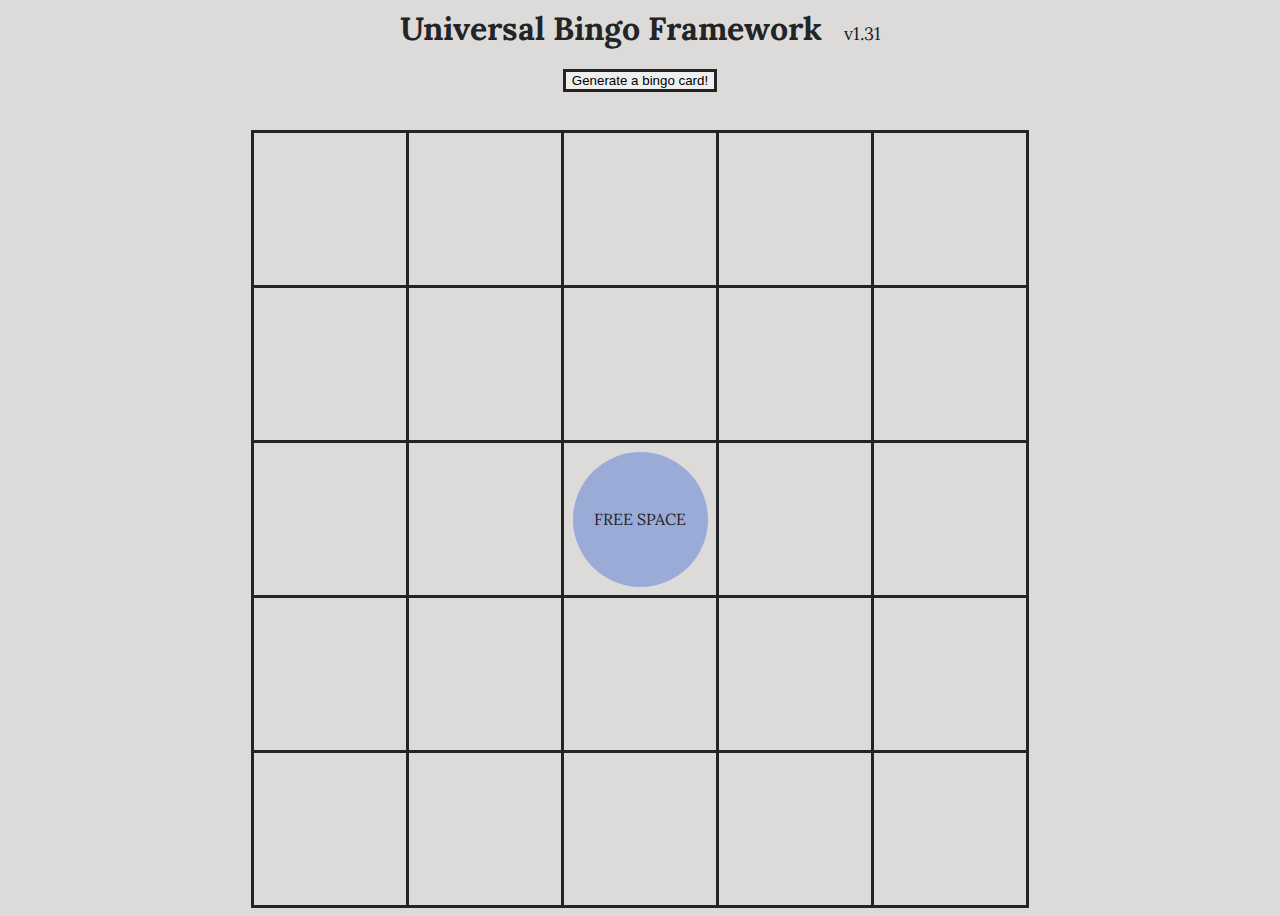
==== index.html @ 08c0f83e "intiial commit" ====
<!DOCTYPE html>
<html lang="en">

<head>
    <meta charset="UTF-8">
    <meta name="viewport" content="width=device-width, initial-scale=1.0">
    <title>Universal Bingo Framework</title>
    <link rel="stylesheet" href="style.css">
    <script src="https://ajax.googleapis.com/ajax/libs/jquery/3.5.1/jquery.min.js"></script>
    <script type="text/javascript" src="teamData.js"></script>
    <script type="text/javascript" src="main.js"></script>
    <link href="https://fonts.googleapis.com/css2?family=Lora&display=swap" rel="stylesheet">


</head>

<body onload="main()">
    <header>
        <h1 class="page-header">Universal Bingo Framework</h1>
        <p>v1.31</p>
    </header>


    <button id="button" onclick="newName();">Generate a bingo card!</button>

    <div id="container">
        <br>
        <table id="table">
            <tbody>
                <tr>
                    <td id="0"> </td>
                    <td id="1"> </td>
                    <td id="2"> </td>
                    <td id="3"> </td>
                    <td id="4"> </td>
                </tr>
                <tr>
                    <td id="5"> </td>
                    <td id="6"> </td>
                    <td id="7"> </td>
                    <td id="8"> </td>
                    <td id="9"> </td>
                </tr>
                <tr>
                    <td id="20"> </td>
                    <td id="21"> </td>
                    <td id="free">
                        <div class="checked">
                            FREE SPACE
                        </div>
                    </td>
                    <td id="22"> </td>
                    <td id="23"> </td>
                </tr>
                <tr>
                    <td id="10"> </td>
                    <td id="11"> </td>
                    <td id="12"> </td>
                    <td id="13"> </td>
                    <td id="14"> </td>
                </tr>
                <tr>
                    <td id="15"> </td>
                    <td id="16"> </td>
                    <td id="17"> </td>
                    <td id="18"> </td>
                    <td id="19"> </td>
                </tr>
            </tbody>
        </table>
    </div>

</body>

</html>
---- style.css ----
body {
    background: #dddbd9;
    /*background: #212529;*/
    text-align: center;
}

h1,
h2,
h6,
p,
a,
table * {
    color: #222426;
    font-family: "Lora", "Courier New", monospace, serif;
}

.page-header {
    display: inline;
    margin-bottom: 10px;
}

p {
    margin-left: 1em;
    font-size: 14px;
    display: inline;
    align-items: center;
}

table {
    text-align: center;
    border-spacing: 0xp;
    width: 400px;
    margin: auto;
}

p {
    margin-block-start: 0em;
    margin-block-end: 0em;
    font-size: 18px;
}

table,
td {
    border: 3px solid #222426;
    border-collapse: collapse;
    table-layout: fixed;
}

td {
    width: 150px;
    height: 150px;
    -webkit-touch-callout: none;
    -webkit-user-select: none;
    -khtml-user-select: none;
    -moz-user-select: none;
    -ms-user-select: none;
    -o-user-select: none;
    user-select: none;
}

button {
    border: 3px solid #222426;
    margin: 20px 0;
}

div {
    display: grid;
    width: 90%;
    height: 90%;
    margin: auto;
    align-items: center;
}

.checked {
    background: rgba(0, 59, 213, 0.3);
    border-radius: 50%;
    display: flex;
    width: 90%;
    height: 90%;
    margin: auto;
    align-items: center;
    justify-content: center;
}
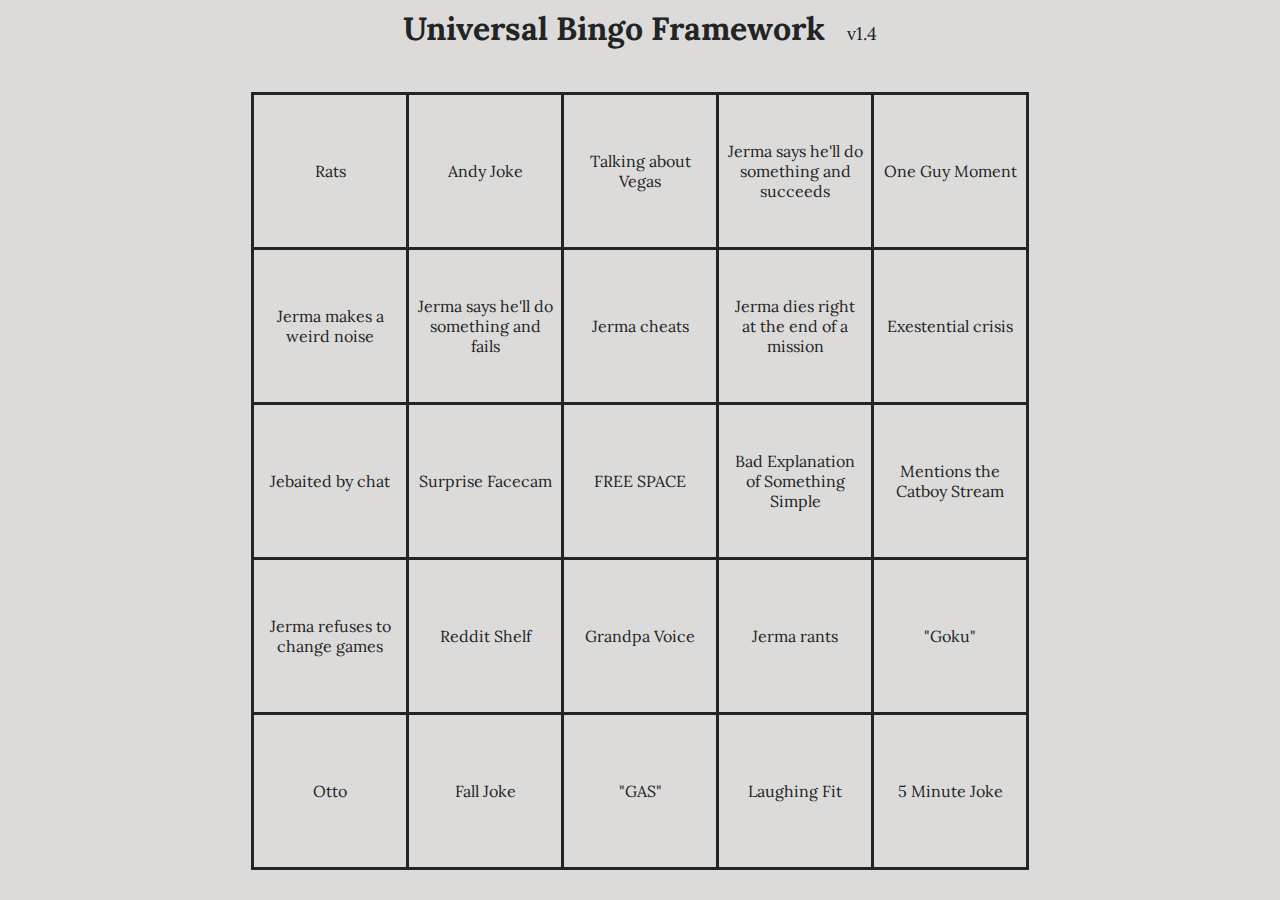
==== commit 13d46e71: "v1.4 update" ====
--- a/index.html
+++ b/index.html
@@ -7,21 +7,15 @@
     <title>Universal Bingo Framework</title>
     <link rel="stylesheet" href="style.css">
     <script src="https://ajax.googleapis.com/ajax/libs/jquery/3.5.1/jquery.min.js"></script>
-    <script type="text/javascript" src="teamData.js"></script>
     <script type="text/javascript" src="main.js"></script>
     <link href="https://fonts.googleapis.com/css2?family=Lora&display=swap" rel="stylesheet">
-
-
 </head>
 
 <body onload="main()">
     <header>
         <h1 class="page-header">Universal Bingo Framework</h1>
-        <p>v1.31</p>
+        <p>v1.4</p>
     </header>
-
-
-    <button id="button" onclick="newName();">Generate a bingo card!</button>
 
     <div id="container">
         <br>
@@ -45,7 +39,7 @@
                     <td id="20"> </td>
                     <td id="21"> </td>
                     <td id="free">
-                        <div class="checked">
+                        <div onclick="clickMe(this)">
                             FREE SPACE
                         </div>
                     </td>
--- a/style.css
+++ b/style.css
@@ -17,6 +17,10 @@
 .page-header {
     display: inline;
     margin-bottom: 10px;
+}
+
+header {
+    margin-bottom: 25px;
 }
 
 p {
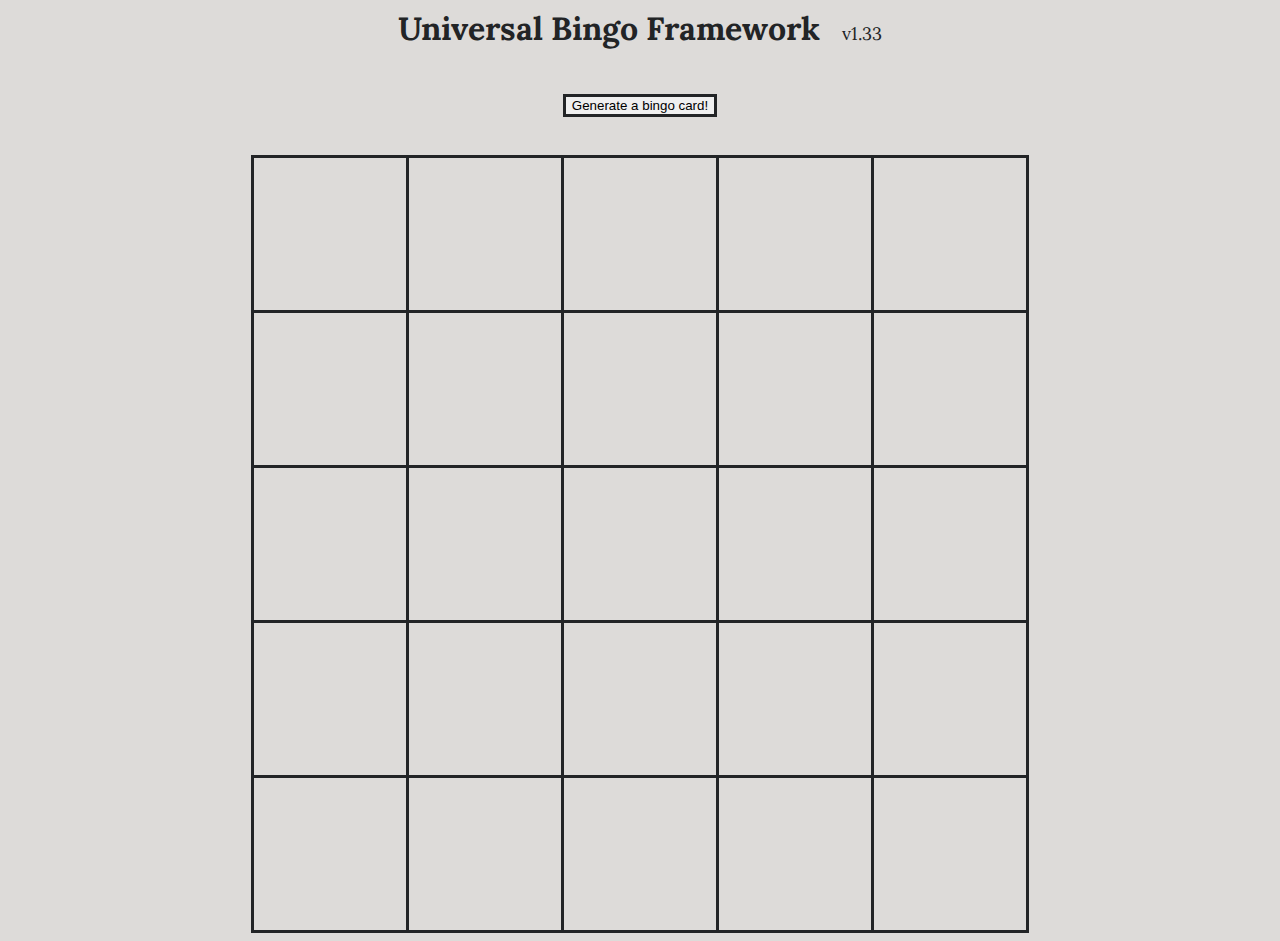
==== commit 21ea26bb: "v1.33 update" ====
--- a/index.html
+++ b/index.html
@@ -6,59 +6,60 @@
     <meta name="viewport" content="width=device-width, initial-scale=1.0">
     <title>Universal Bingo Framework</title>
     <link rel="stylesheet" href="style.css">
+    <script type="text/javascript" src="main.js"></script>
     <script src="https://ajax.googleapis.com/ajax/libs/jquery/3.5.1/jquery.min.js"></script>
-    <script type="text/javascript" src="main.js"></script>
     <link href="https://fonts.googleapis.com/css2?family=Lora&display=swap" rel="stylesheet">
 </head>
 
 <body onload="main()">
     <header>
         <h1 class="page-header">Universal Bingo Framework</h1>
-        <p>v1.4</p>
+        <p>v1.33</p>
     </header>
+
+    <button id="button" onclick="newName();">Generate a bingo card!</button>
 
     <div id="container">
         <br>
         <table id="table">
             <tbody>
                 <tr>
-                    <td id="0"> </td>
-                    <td id="1"> </td>
-                    <td id="2"> </td>
-                    <td id="3"> </td>
-                    <td id="4"> </td>
+                    <td id="0"></td>
+                    <td id="1"></td>
+                    <td id="2"></td>
+                    <td id="3"></td>
+                    <td id="4"></td>
                 </tr>
                 <tr>
-                    <td id="5"> </td>
-                    <td id="6"> </td>
-                    <td id="7"> </td>
-                    <td id="8"> </td>
-                    <td id="9"> </td>
+                    <td id="5"></td>
+                    <td id="6"></td>
+                    <td id="7"></td>
+                    <td id="8"></td>
+                    <td id="9"></td>
                 </tr>
                 <tr>
-                    <td id="20"> </td>
-                    <td id="21"> </td>
-                    <td id="free">
-                        <div onclick="clickMe(this)">
-                            FREE SPACE
+                    <td id="20"></td>
+                    <td id="21"></td>
+                    <td>
+                        <div id="25" onclick="clickMe(this)">
                         </div>
                     </td>
-                    <td id="22"> </td>
-                    <td id="23"> </td>
+                    <td id="22"></td>
+                    <td id="23"></td>
                 </tr>
                 <tr>
-                    <td id="10"> </td>
-                    <td id="11"> </td>
-                    <td id="12"> </td>
-                    <td id="13"> </td>
-                    <td id="14"> </td>
+                    <td id="10"></td>
+                    <td id="11"></td>
+                    <td id="12"></td>
+                    <td id="13"></td>
+                    <td id="14"></td>
                 </tr>
                 <tr>
-                    <td id="15"> </td>
-                    <td id="16"> </td>
-                    <td id="17"> </td>
-                    <td id="18"> </td>
-                    <td id="19"> </td>
+                    <td id="15"></td>
+                    <td id="16"></td>
+                    <td id="17"></td>
+                    <td id="18"></td>
+                    <td id="19"></td>
                 </tr>
             </tbody>
         </table>
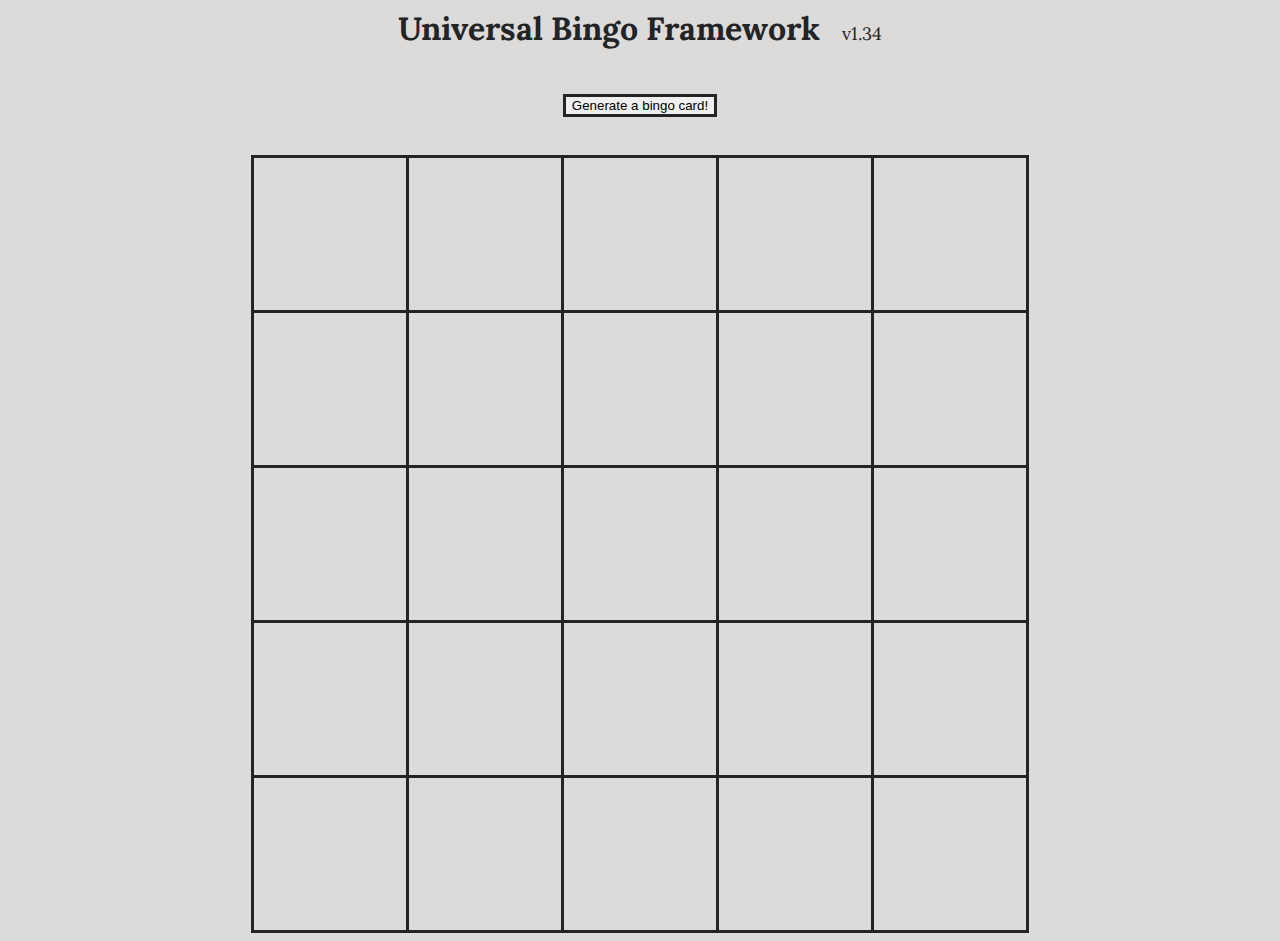
==== commit 587b911e: "v1.34" ====
--- a/index.html
+++ b/index.html
@@ -5,19 +5,19 @@
     <meta charset="UTF-8">
     <meta name="viewport" content="width=device-width, initial-scale=1.0">
     <title>Universal Bingo Framework</title>
+    <script src="https://ajax.googleapis.com/ajax/libs/jquery/3.5.1/jquery.min.js"></script>
+    <link href="https://fonts.googleapis.com/css2?family=Lora&display=swap" rel="stylesheet">
     <link rel="stylesheet" href="style.css">
     <script type="text/javascript" src="main.js"></script>
-    <script src="https://ajax.googleapis.com/ajax/libs/jquery/3.5.1/jquery.min.js"></script>
-    <link href="https://fonts.googleapis.com/css2?family=Lora&display=swap" rel="stylesheet">
 </head>
 
 <body onload="main()">
     <header>
         <h1 class="page-header">Universal Bingo Framework</h1>
-        <p>v1.33</p>
+        <p>v1.34</p>
     </header>
 
-    <button id="button" onclick="newName();">Generate a bingo card!</button>
+    <button id="button" onclick="newName()">Generate a bingo card!</button>
 
     <div id="container">
         <br>
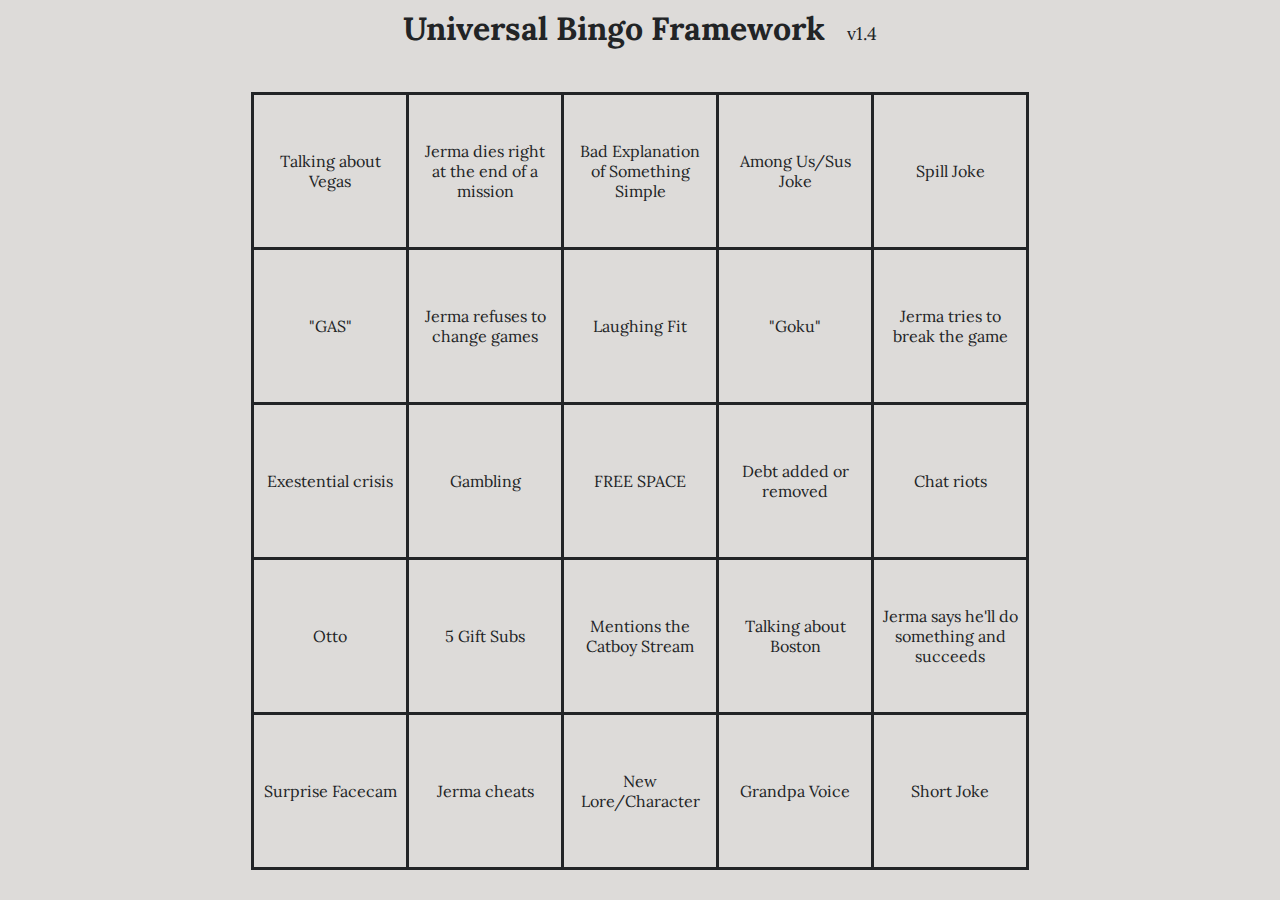
==== commit b67f4a15: "v1.4 (working)" ====
--- a/index.html
+++ b/index.html
@@ -14,10 +14,8 @@
 <body onload="main()">
     <header>
         <h1 class="page-header">Universal Bingo Framework</h1>
-        <p>v1.34</p>
+        <p>v1.4</p>
     </header>
-
-    <button id="button" onclick="newName()">Generate a bingo card!</button>
 
     <div id="container">
         <br>
--- a/style.css
+++ b/style.css
@@ -20,7 +20,7 @@
 }
 
 header {
-    margin-bottom: 25px;
+    padding-bottom: 25px;
 }
 
 p {
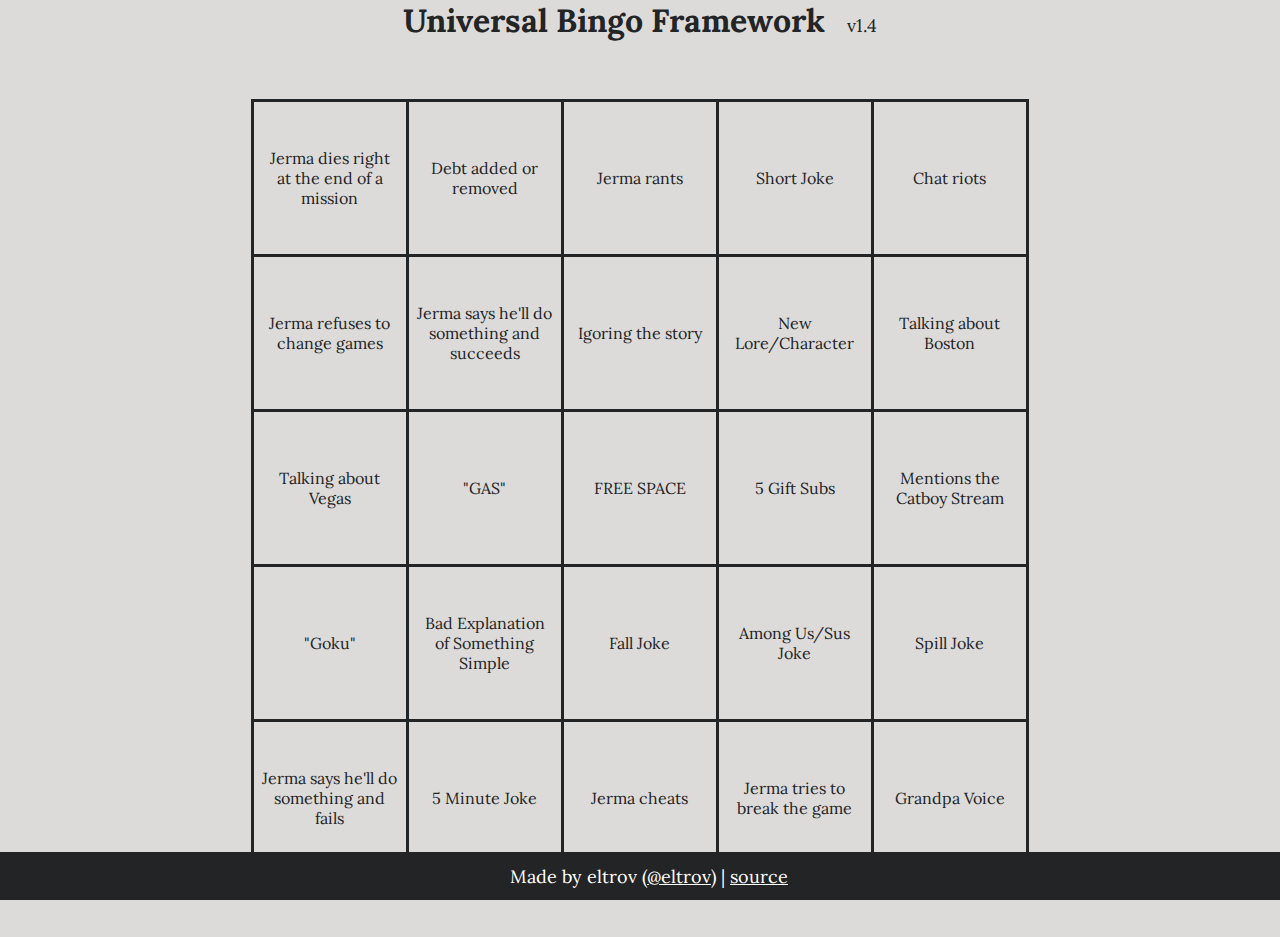
==== commit d62e9e78: "v1.41 update" ====
--- a/index.html
+++ b/index.html
@@ -12,57 +12,65 @@
 </head>
 
 <body onload="main()">
-    <header>
-        <h1 class="page-header">Universal Bingo Framework</h1>
-        <p>v1.4</p>
-    </header>
+    <div class="wrapper">
+        <header>
+            <h1 class="page-header">Universal Bingo Framework</h1>
+            <p>v1.4</p>
+        </header>
 
-    <div id="container">
-        <br>
-        <table id="table">
-            <tbody>
-                <tr>
-                    <td id="0"></td>
-                    <td id="1"></td>
-                    <td id="2"></td>
-                    <td id="3"></td>
-                    <td id="4"></td>
-                </tr>
-                <tr>
-                    <td id="5"></td>
-                    <td id="6"></td>
-                    <td id="7"></td>
-                    <td id="8"></td>
-                    <td id="9"></td>
-                </tr>
-                <tr>
-                    <td id="20"></td>
-                    <td id="21"></td>
-                    <td>
-                        <div id="25" onclick="clickMe(this)">
-                        </div>
-                    </td>
-                    <td id="22"></td>
-                    <td id="23"></td>
-                </tr>
-                <tr>
-                    <td id="10"></td>
-                    <td id="11"></td>
-                    <td id="12"></td>
-                    <td id="13"></td>
-                    <td id="14"></td>
-                </tr>
-                <tr>
-                    <td id="15"></td>
-                    <td id="16"></td>
-                    <td id="17"></td>
-                    <td id="18"></td>
-                    <td id="19"></td>
-                </tr>
-            </tbody>
-        </table>
+        <div id="container">
+            <br>
+            <table id="table">
+                <tbody>
+                    <tr>
+                        <td id="0"></td>
+                        <td id="1"></td>
+                        <td id="2"></td>
+                        <td id="3"></td>
+                        <td id="4"></td>
+                    </tr>
+                    <tr>
+                        <td id="5"></td>
+                        <td id="6"></td>
+                        <td id="7"></td>
+                        <td id="8"></td>
+                        <td id="9"></td>
+                    </tr>
+                    <tr>
+                        <td id="20"></td>
+                        <td id="21"></td>
+                        <td>
+                            <div id="25" onclick="clickMe(this)">
+                            </div>
+                        </td>
+                        <td id="22"></td>
+                        <td id="23"></td>
+                    </tr>
+                    <tr>
+                        <td id="10"></td>
+                        <td id="11"></td>
+                        <td id="12"></td>
+                        <td id="13"></td>
+                        <td id="14"></td>
+                    </tr>
+                    <tr>
+                        <td id="15"></td>
+                        <td id="16"></td>
+                        <td id="17"></td>
+                        <td id="18"></td>
+                        <td id="19"></td>
+                    </tr>
+                </tbody>
+            </table>
+        </div>
+        <div class="push"></div>
     </div>
-
+    <footer class="footer">
+        <p>
+            Made by eltrov (<a href="https://twitter.com/eltrov">@eltrov</a>) |
+            <a href="https://github.com/eltrov/bingo" target="_new">source</a>
+        </p>
+    </footer>
 </body>
 
 </html>--- a/style.css
+++ b/style.css
@@ -4,10 +4,10 @@
     text-align: center;
 }
 
+header p,
 h1,
 h2,
 h6,
-p,
 a,
 table * {
     color: #222426;
@@ -17,10 +17,6 @@
 .page-header {
     display: inline;
     margin-bottom: 10px;
-}
-
-header {
-    padding-bottom: 25px;
 }
 
 p {
@@ -84,4 +80,37 @@
     margin: auto;
     align-items: center;
     justify-content: center;
+}
+
+html,
+body {
+    height: 100%;
+    margin: 0;
+}
+
+.wrapper {
+    min-height: 100%;
+    /* Equal to height of footer */
+    /* But also accounting for potential margin-bottom of last child */
+    margin-bottom: -3em;
+}
+
+.push {
+    height: 100px;
+}
+
+.footer {
+    height: 3em;
+}
+
+.footer {
+    display: grid;
+    background-color: #222426;
+    align-items: center;
+}
+
+p,
+a {
+    font-family: "Lora", "Courier New", monospace, serif;
+    color: #fff;
 }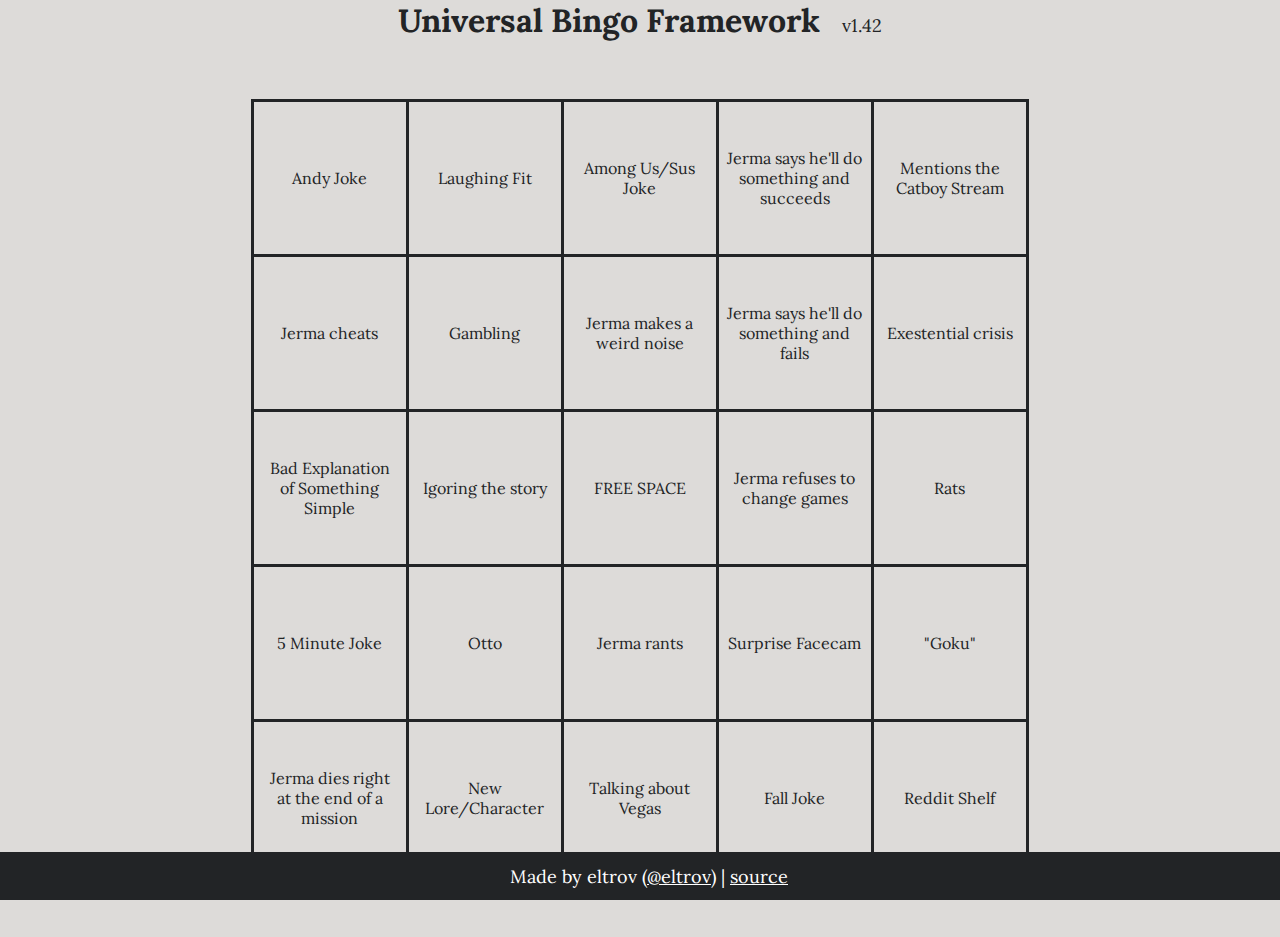
==== commit e3dceff1: "updating version #" ====
--- a/index.html
+++ b/index.html
@@ -15,7 +15,7 @@
     <div class="wrapper">
         <header>
             <h1 class="page-header">Universal Bingo Framework</h1>
-            <p>v1.4</p>
+            <p>v1.42</p>
         </header>
 
         <div id="container">
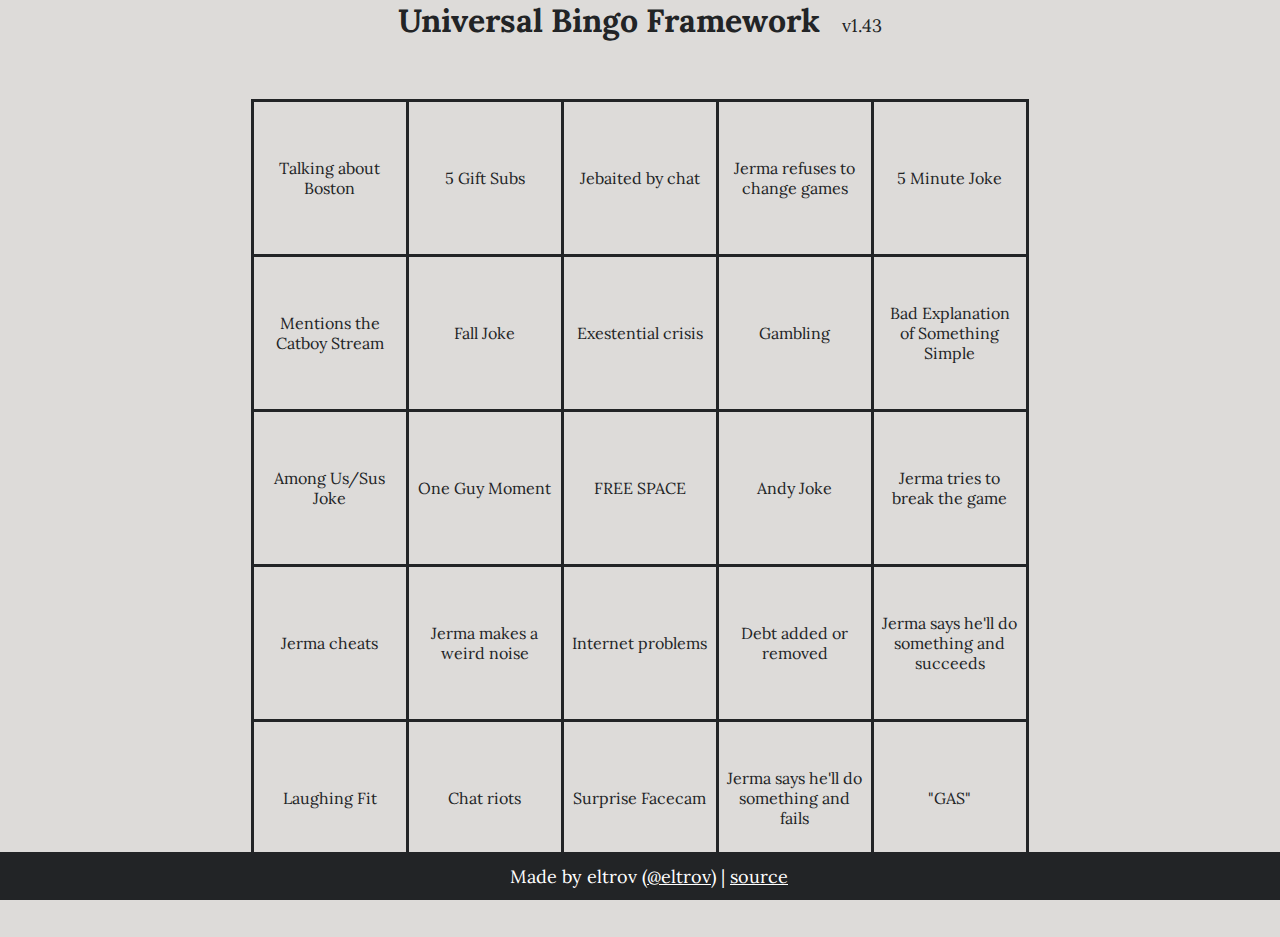
==== commit 555221c1: "title update w/ correct version" ====
--- a/index.html
+++ b/index.html
@@ -15,7 +15,7 @@
     <div class="wrapper">
         <header>
             <h1 class="page-header">Universal Bingo Framework</h1>
-            <p>v1.42</p>
+            <p>v1.43</p>
         </header>
 
         <div id="container">
--- a/style.css
+++ b/style.css
@@ -104,6 +104,9 @@
 }
 
 .footer {
+    position: absolute;
+    bottom: calc(max-height);
+    width: 100%;
     display: grid;
     background-color: #222426;
     align-items: center;
@@ -113,4 +116,8 @@
 a {
     font-family: "Lora", "Courier New", monospace, serif;
     color: #fff;
+}
+
+hr {
+    height: 500px;
 }